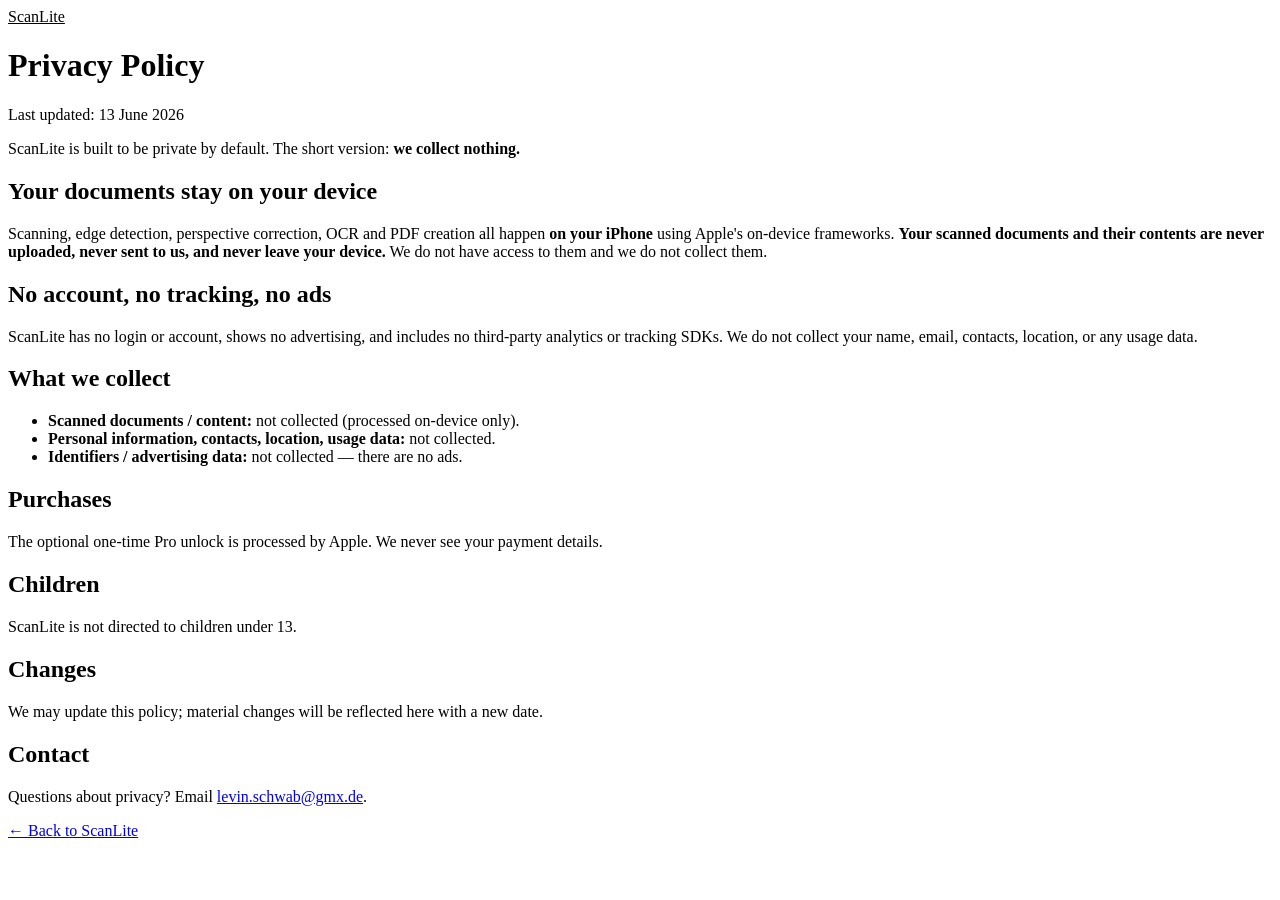
==== web/privacy/index.html @ b82f112b "v1.0 = no-ads, privacy-first Removed the AdMob path for a clean, ship-tonight v1.0: - deleted Ads/ (" ====
<!DOCTYPE html>
<html lang="en">
<head>
  <meta charset="UTF-8" />
  <meta name="viewport" content="width=device-width, initial-scale=1.0" />
  <title>ScanLite — Privacy Policy</title>
  <link rel="stylesheet" href="/styles.css" />
</head>
<body>
  <div class="wrap">
    <header class="nav"><a class="brand" href="/" style="color:inherit">ScanLite</a></header>
    <main class="legal">
      <h1>Privacy Policy</h1>
      <p class="updated">Last updated: 13 June 2026</p>

      <p>ScanLite is built to be private by default. The short version: <strong>we collect nothing.</strong></p>

      <h2>Your documents stay on your device</h2>
      <p>Scanning, edge detection, perspective correction, OCR and PDF creation all happen <strong>on your iPhone</strong> using Apple's on-device frameworks. <strong>Your scanned documents and their contents are never uploaded, never sent to us, and never leave your device.</strong> We do not have access to them and we do not collect them.</p>

      <h2>No account, no tracking, no ads</h2>
      <p>ScanLite has no login or account, shows no advertising, and includes no third-party analytics or tracking SDKs. We do not collect your name, email, contacts, location, or any usage data.</p>

      <h2>What we collect</h2>
      <ul>
        <li><strong>Scanned documents / content:</strong> not collected (processed on-device only).</li>
        <li><strong>Personal information, contacts, location, usage data:</strong> not collected.</li>
        <li><strong>Identifiers / advertising data:</strong> not collected — there are no ads.</li>
      </ul>

      <h2>Purchases</h2>
      <p>The optional one-time Pro unlock is processed by Apple. We never see your payment details.</p>

      <h2>Children</h2>
      <p>ScanLite is not directed to children under 13.</p>

      <h2>Changes</h2>
      <p>We may update this policy; material changes will be reflected here with a new date.</p>

      <h2>Contact</h2>
      <p>Questions about privacy? Email <a href="mailto:levin.schwab@gmx.de">levin.schwab@gmx.de</a>.</p>

      <p><a href="/">← Back to ScanLite</a></p>
    </main>
  </div>
</body>
</html>
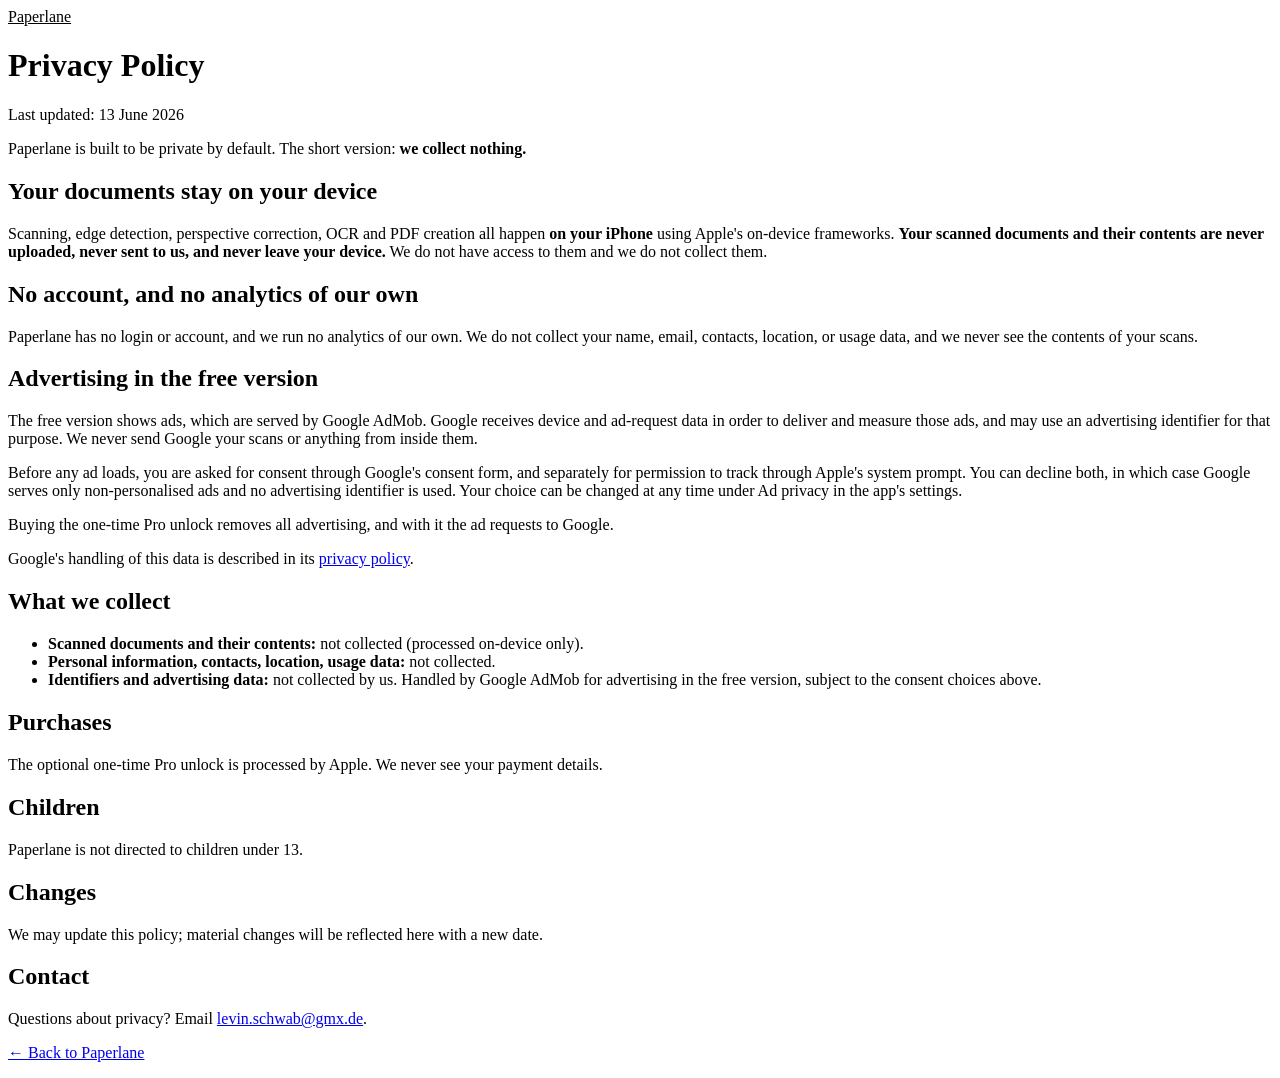
==== commit 36241316: "Rename the app to Paperlane and tell the truth about the ads The app is renamed from ScanLite to Pap" ====
--- a/web/privacy/index.html
+++ b/web/privacy/index.html
@@ -3,36 +3,42 @@
 <head>
   <meta charset="UTF-8" />
   <meta name="viewport" content="width=device-width, initial-scale=1.0" />
-  <title>ScanLite — Privacy Policy</title>
+  <title>Paperlane — Privacy Policy</title>
   <link rel="stylesheet" href="/styles.css" />
 </head>
 <body>
   <div class="wrap">
-    <header class="nav"><a class="brand" href="/" style="color:inherit">ScanLite</a></header>
+    <header class="nav"><a class="brand" href="/" style="color:inherit">Paperlane</a></header>
     <main class="legal">
       <h1>Privacy Policy</h1>
       <p class="updated">Last updated: 13 June 2026</p>
 
-      <p>ScanLite is built to be private by default. The short version: <strong>we collect nothing.</strong></p>
+      <p>Paperlane is built to be private by default. The short version: <strong>we collect nothing.</strong></p>
 
       <h2>Your documents stay on your device</h2>
       <p>Scanning, edge detection, perspective correction, OCR and PDF creation all happen <strong>on your iPhone</strong> using Apple's on-device frameworks. <strong>Your scanned documents and their contents are never uploaded, never sent to us, and never leave your device.</strong> We do not have access to them and we do not collect them.</p>
 
-      <h2>No account, no tracking, no ads</h2>
-      <p>ScanLite has no login or account, shows no advertising, and includes no third-party analytics or tracking SDKs. We do not collect your name, email, contacts, location, or any usage data.</p>
+      <h2>No account, and no analytics of our own</h2>
+      <p>Paperlane has no login or account, and we run no analytics of our own. We do not collect your name, email, contacts, location, or usage data, and we never see the contents of your scans.</p>
+
+      <h2>Advertising in the free version</h2>
+      <p>The free version shows ads, which are served by Google AdMob. Google receives device and ad-request data in order to deliver and measure those ads, and may use an advertising identifier for that purpose. We never send Google your scans or anything from inside them.</p>
+      <p>Before any ad loads, you are asked for consent through Google's consent form, and separately for permission to track through Apple's system prompt. You can decline both, in which case Google serves only non-personalised ads and no advertising identifier is used. Your choice can be changed at any time under Ad privacy in the app's settings.</p>
+      <p>Buying the one-time Pro unlock removes all advertising, and with it the ad requests to Google.</p>
+      <p>Google's handling of this data is described in its <a href="https://business.safety.google/privacy/">privacy policy</a>.</p>
 
       <h2>What we collect</h2>
       <ul>
-        <li><strong>Scanned documents / content:</strong> not collected (processed on-device only).</li>
+        <li><strong>Scanned documents and their contents:</strong> not collected (processed on-device only).</li>
         <li><strong>Personal information, contacts, location, usage data:</strong> not collected.</li>
-        <li><strong>Identifiers / advertising data:</strong> not collected — there are no ads.</li>
+        <li><strong>Identifiers and advertising data:</strong> not collected by us. Handled by Google AdMob for advertising in the free version, subject to the consent choices above.</li>
       </ul>
 
       <h2>Purchases</h2>
       <p>The optional one-time Pro unlock is processed by Apple. We never see your payment details.</p>
 
       <h2>Children</h2>
-      <p>ScanLite is not directed to children under 13.</p>
+      <p>Paperlane is not directed to children under 13.</p>
 
       <h2>Changes</h2>
       <p>We may update this policy; material changes will be reflected here with a new date.</p>
@@ -40,7 +46,7 @@
       <h2>Contact</h2>
       <p>Questions about privacy? Email <a href="mailto:levin.schwab@gmx.de">levin.schwab@gmx.de</a>.</p>
 
-      <p><a href="/">← Back to ScanLite</a></p>
+      <p><a href="/">← Back to Paperlane</a></p>
     </main>
   </div>
 </body>
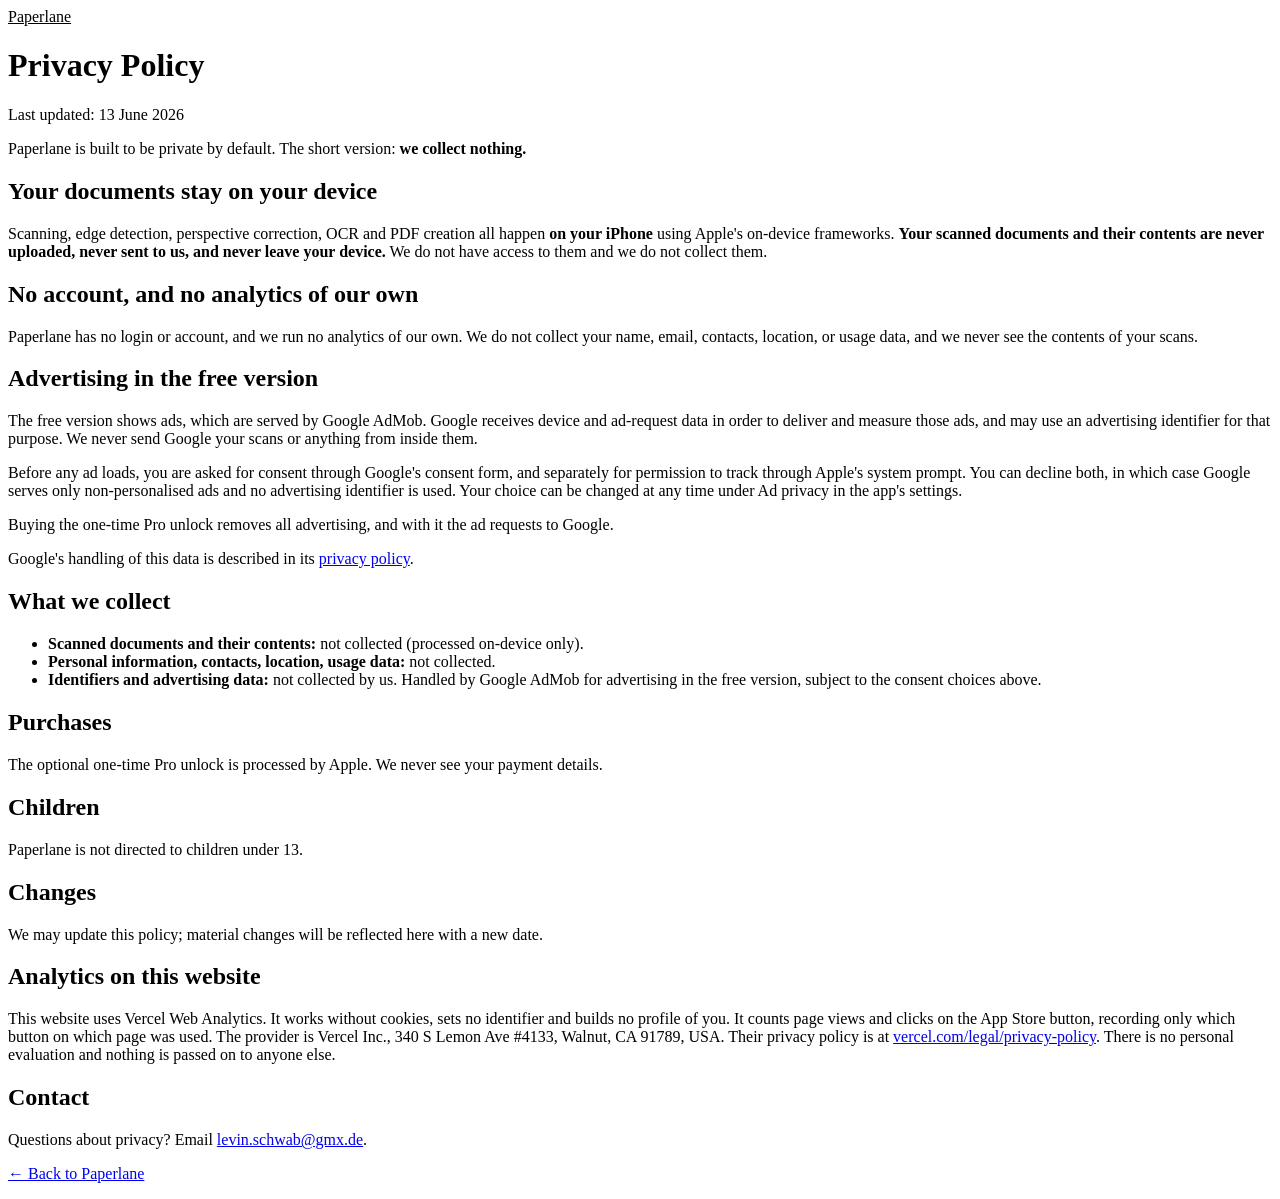
==== commit 246130bd: "Datenschutz: die Messung auf dieser Website offenlegen Seit die Marketingseiten Klicks auf den App-S" ====
--- a/web/privacy/index.html
+++ b/web/privacy/index.html
@@ -3,8 +3,29 @@
 <head>
   <meta charset="UTF-8" />
   <meta name="viewport" content="width=device-width, initial-scale=1.0" />
-  <title>Paperlane — Privacy Policy</title>
+  <title>Paperlane Privacy Policy</title>
+  <link rel="stylesheet" href="/aso-tokens.css" />
   <link rel="stylesheet" href="/styles.css" />
+<!-- aso:head:start -->
+<link rel="icon" href="/favicon.ico" sizes="any">
+<link rel="icon" type="image/png" sizes="32x32" href="/favicon-32.png">
+<link rel="icon" type="image/png" sizes="16x16" href="/favicon-16.png">
+<link rel="apple-touch-icon" sizes="180x180" href="/apple-touch-icon.png">
+<link rel="manifest" href="/site.webmanifest">
+<meta name="theme-color" content="#B04028">
+<meta name="apple-itunes-app" content="app-id=6780053638, app-argument=https://getscanlite.vercel.app/privacy">
+<link rel="canonical" href="https://getscanlite.vercel.app/privacy">
+<meta property="og:type" content="website">
+<meta property="og:site_name" content="Paperlane">
+<meta property="og:url" content="https://getscanlite.vercel.app/privacy">
+<meta property="og:image" content="https://getscanlite.vercel.app/og-image.png">
+<meta property="og:image:width" content="1200">
+<meta property="og:image:height" content="630">
+<meta property="og:image:alt" content="Paperlane: Scan to PDF on the App Store">
+<meta name="twitter:card" content="summary_large_image">
+<meta name="twitter:image" content="https://getscanlite.vercel.app/og-image.png">
+<meta name="robots" content="index, follow, max-image-preview:large, max-snippet:-1">
+<!-- aso:head:end -->
 </head>
 <body>
   <div class="wrap">
@@ -43,6 +64,8 @@
       <h2>Changes</h2>
       <p>We may update this policy; material changes will be reflected here with a new date.</p>
 
+      <h2>Analytics on this website</h2>
+      <p>This website uses Vercel Web Analytics. It works without cookies, sets no identifier and builds no profile of you. It counts page views and clicks on the App Store button, recording only which button on which page was used. The provider is Vercel Inc., 340 S Lemon Ave #4133, Walnut, CA 91789, USA. Their privacy policy is at <a href="https://vercel.com/legal/privacy-policy" rel="noopener noreferrer" target="_blank">vercel.com/legal/privacy-policy</a>. There is no personal evaluation and nothing is passed on to anyone else.</p>
       <h2>Contact</h2>
       <p>Questions about privacy? Email <a href="mailto:levin.schwab@gmx.de">levin.schwab@gmx.de</a>.</p>
 
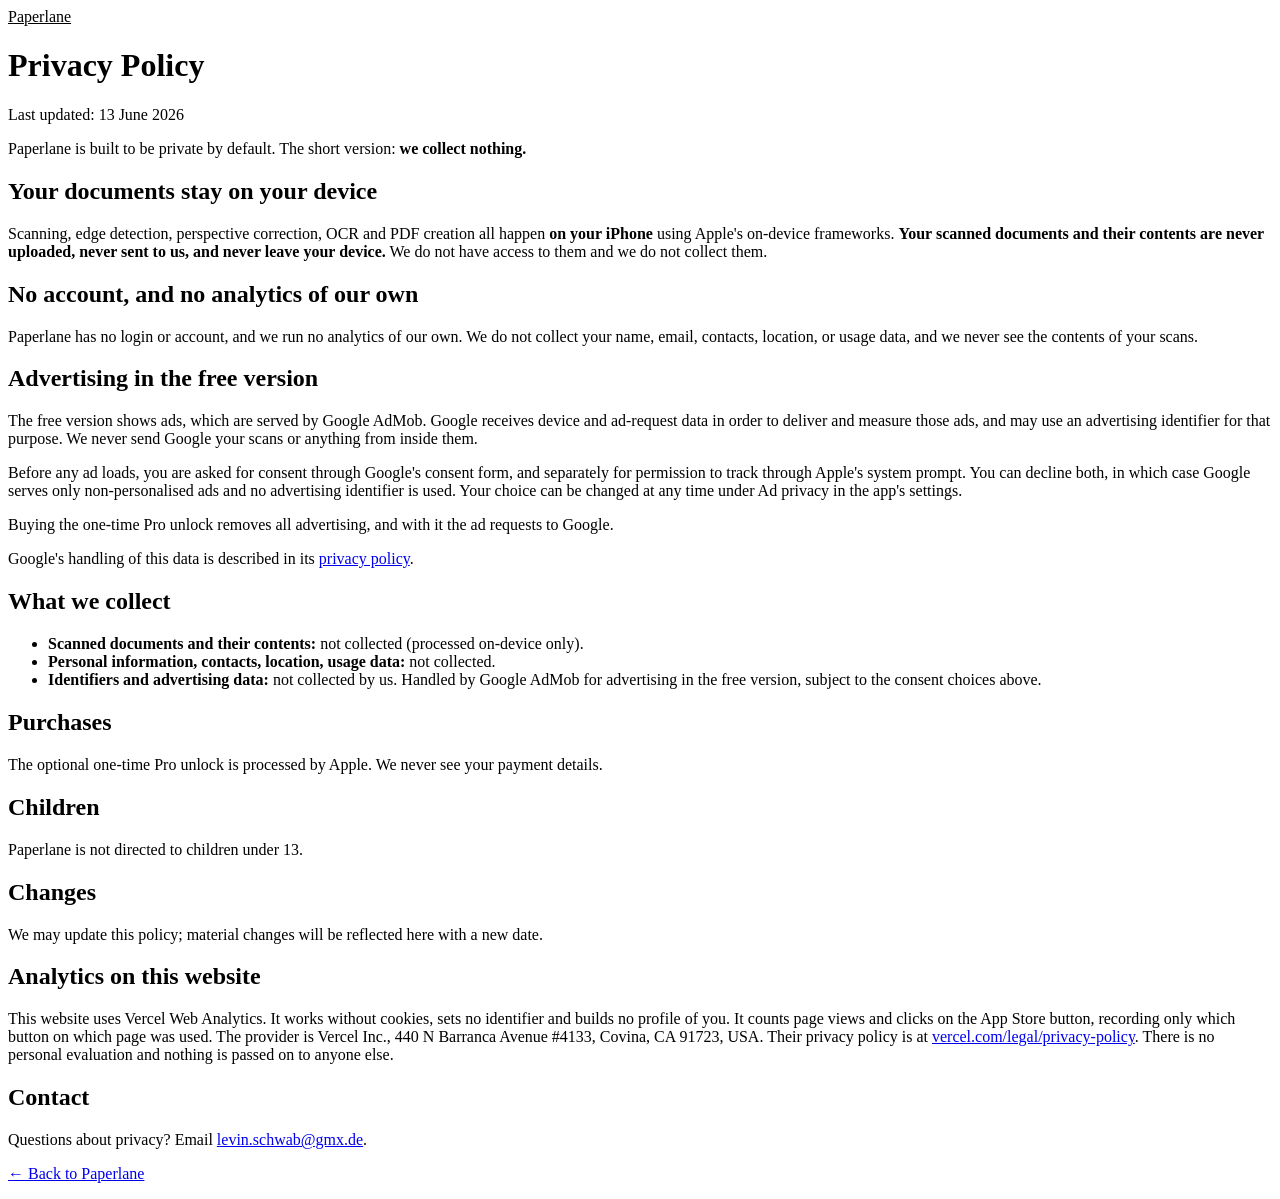
==== commit dec6a648: "Vercels Anschrift berichtigen Die Anschrift in den Datenschutzerklaerungen stammte aus meinem Auftra" ====
--- a/web/privacy/index.html
+++ b/web/privacy/index.html
@@ -65,7 +65,7 @@
       <p>We may update this policy; material changes will be reflected here with a new date.</p>
 
       <h2>Analytics on this website</h2>
-      <p>This website uses Vercel Web Analytics. It works without cookies, sets no identifier and builds no profile of you. It counts page views and clicks on the App Store button, recording only which button on which page was used. The provider is Vercel Inc., 340 S Lemon Ave #4133, Walnut, CA 91789, USA. Their privacy policy is at <a href="https://vercel.com/legal/privacy-policy" rel="noopener noreferrer" target="_blank">vercel.com/legal/privacy-policy</a>. There is no personal evaluation and nothing is passed on to anyone else.</p>
+      <p>This website uses Vercel Web Analytics. It works without cookies, sets no identifier and builds no profile of you. It counts page views and clicks on the App Store button, recording only which button on which page was used. The provider is Vercel Inc., 440 N Barranca Avenue #4133, Covina, CA 91723, USA. Their privacy policy is at <a href="https://vercel.com/legal/privacy-policy" rel="noopener noreferrer" target="_blank">vercel.com/legal/privacy-policy</a>. There is no personal evaluation and nothing is passed on to anyone else.</p>
       <h2>Contact</h2>
       <p>Questions about privacy? Email <a href="mailto:levin.schwab@gmx.de">levin.schwab@gmx.de</a>.</p>
 
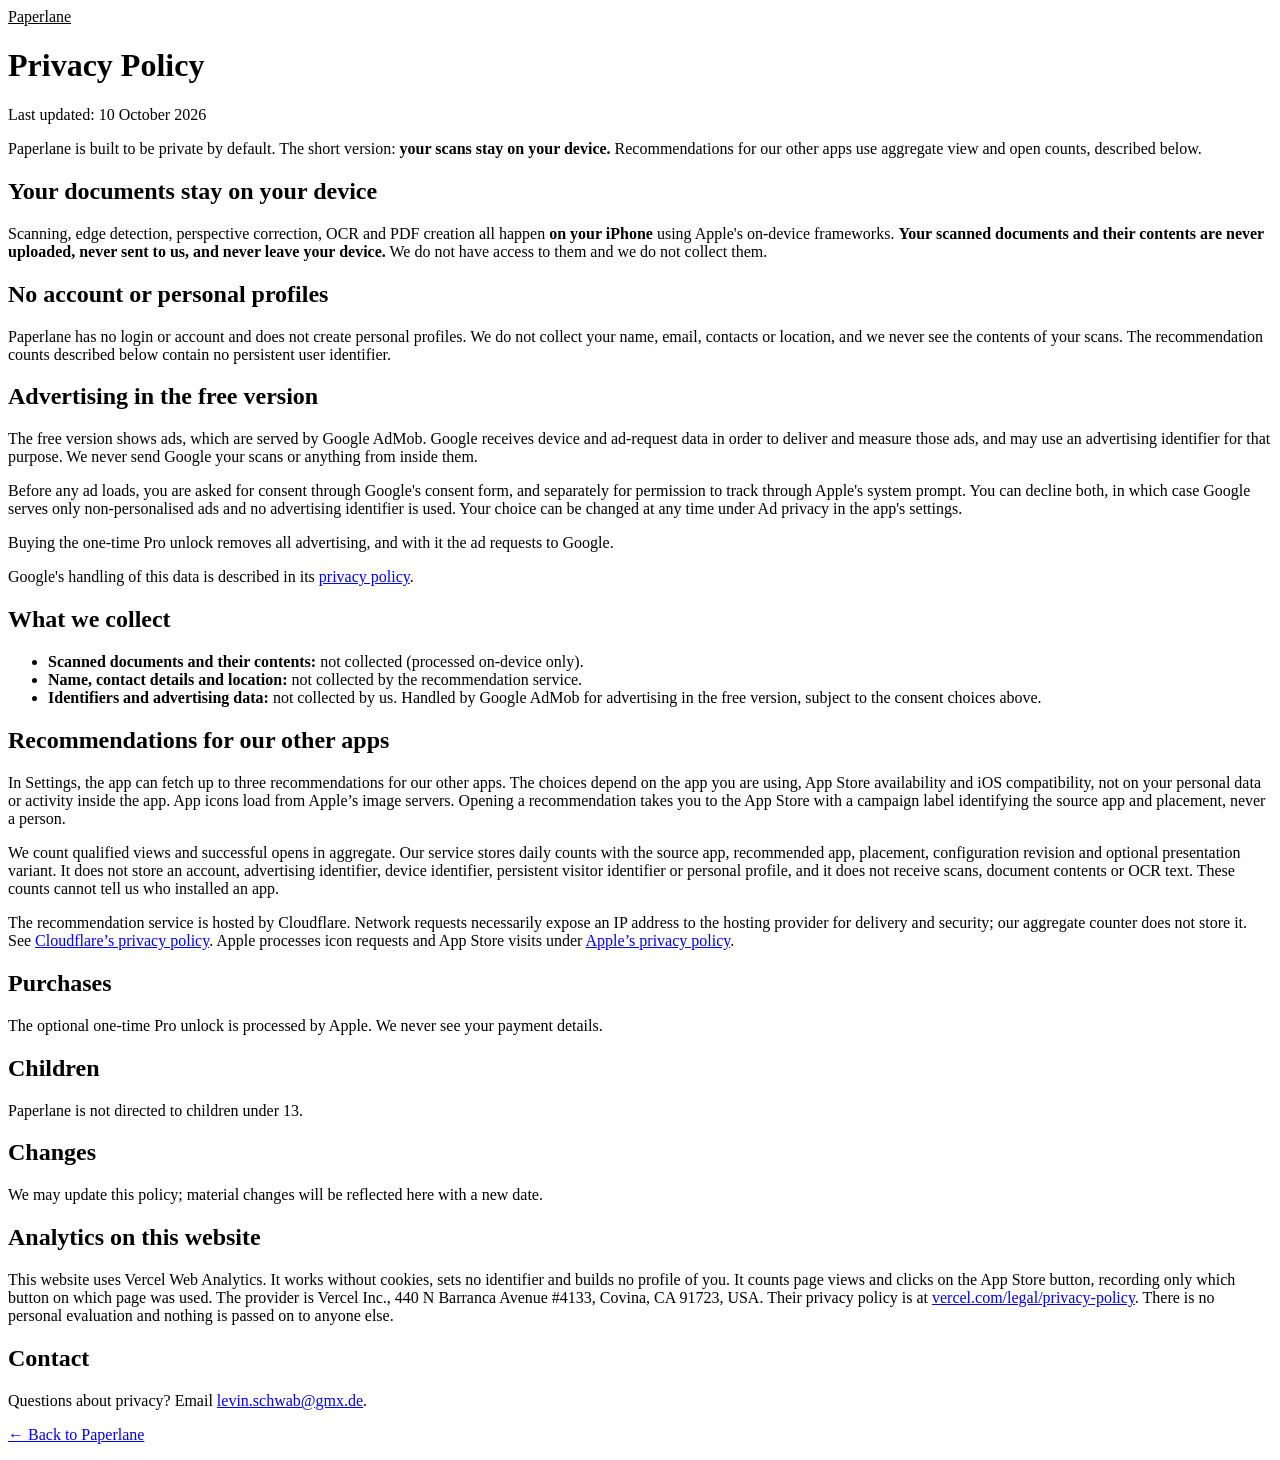
==== commit b231eaf6: "Integrate native cross-promotion settings and privacy disclosure" ====
--- a/web/privacy/index.html
+++ b/web/privacy/index.html
@@ -32,15 +32,15 @@
     <header class="nav"><a class="brand" href="/" style="color:inherit">Paperlane</a></header>
     <main class="legal">
       <h1>Privacy Policy</h1>
-      <p class="updated">Last updated: 13 June 2026</p>
+      <p class="updated">Last updated: 10 October 2026</p>
 
-      <p>Paperlane is built to be private by default. The short version: <strong>we collect nothing.</strong></p>
+      <p>Paperlane is built to be private by default. The short version: <strong>your scans stay on your device.</strong> Recommendations for our other apps use aggregate view and open counts, described below.</p>
 
       <h2>Your documents stay on your device</h2>
       <p>Scanning, edge detection, perspective correction, OCR and PDF creation all happen <strong>on your iPhone</strong> using Apple's on-device frameworks. <strong>Your scanned documents and their contents are never uploaded, never sent to us, and never leave your device.</strong> We do not have access to them and we do not collect them.</p>
 
-      <h2>No account, and no analytics of our own</h2>
-      <p>Paperlane has no login or account, and we run no analytics of our own. We do not collect your name, email, contacts, location, or usage data, and we never see the contents of your scans.</p>
+      <h2>No account or personal profiles</h2>
+      <p>Paperlane has no login or account and does not create personal profiles. We do not collect your name, email, contacts or location, and we never see the contents of your scans. The recommendation counts described below contain no persistent user identifier.</p>
 
       <h2>Advertising in the free version</h2>
       <p>The free version shows ads, which are served by Google AdMob. Google receives device and ad-request data in order to deliver and measure those ads, and may use an advertising identifier for that purpose. We never send Google your scans or anything from inside them.</p>
@@ -51,9 +51,14 @@
       <h2>What we collect</h2>
       <ul>
         <li><strong>Scanned documents and their contents:</strong> not collected (processed on-device only).</li>
-        <li><strong>Personal information, contacts, location, usage data:</strong> not collected.</li>
+        <li><strong>Name, contact details and location:</strong> not collected by the recommendation service.</li>
         <li><strong>Identifiers and advertising data:</strong> not collected by us. Handled by Google AdMob for advertising in the free version, subject to the consent choices above.</li>
       </ul>
+
+<h2>Recommendations for our other apps</h2>
+<p>In Settings, the app can fetch up to three recommendations for our other apps. The choices depend on the app you are using, App Store availability and iOS compatibility, not on your personal data or activity inside the app. App icons load from Apple’s image servers. Opening a recommendation takes you to the App Store with a campaign label identifying the source app and placement, never a person.</p>
+<p>We count qualified views and successful opens in aggregate. Our service stores daily counts with the source app, recommended app, placement, configuration revision and optional presentation variant. It does not store an account, advertising identifier, device identifier, persistent visitor identifier or personal profile, and it does not receive scans, document contents or OCR text. These counts cannot tell us who installed an app.</p>
+<p>The recommendation service is hosted by Cloudflare. Network requests necessarily expose an IP address to the hosting provider for delivery and security; our aggregate counter does not store it. See <a href="https://www.cloudflare.com/privacypolicy/" rel="noopener noreferrer" target="_blank">Cloudflare’s privacy policy</a>. Apple processes icon requests and App Store visits under <a href="https://www.apple.com/legal/privacy/" rel="noopener noreferrer" target="_blank">Apple’s privacy policy</a>.</p>
 
       <h2>Purchases</h2>
       <p>The optional one-time Pro unlock is processed by Apple. We never see your payment details.</p>
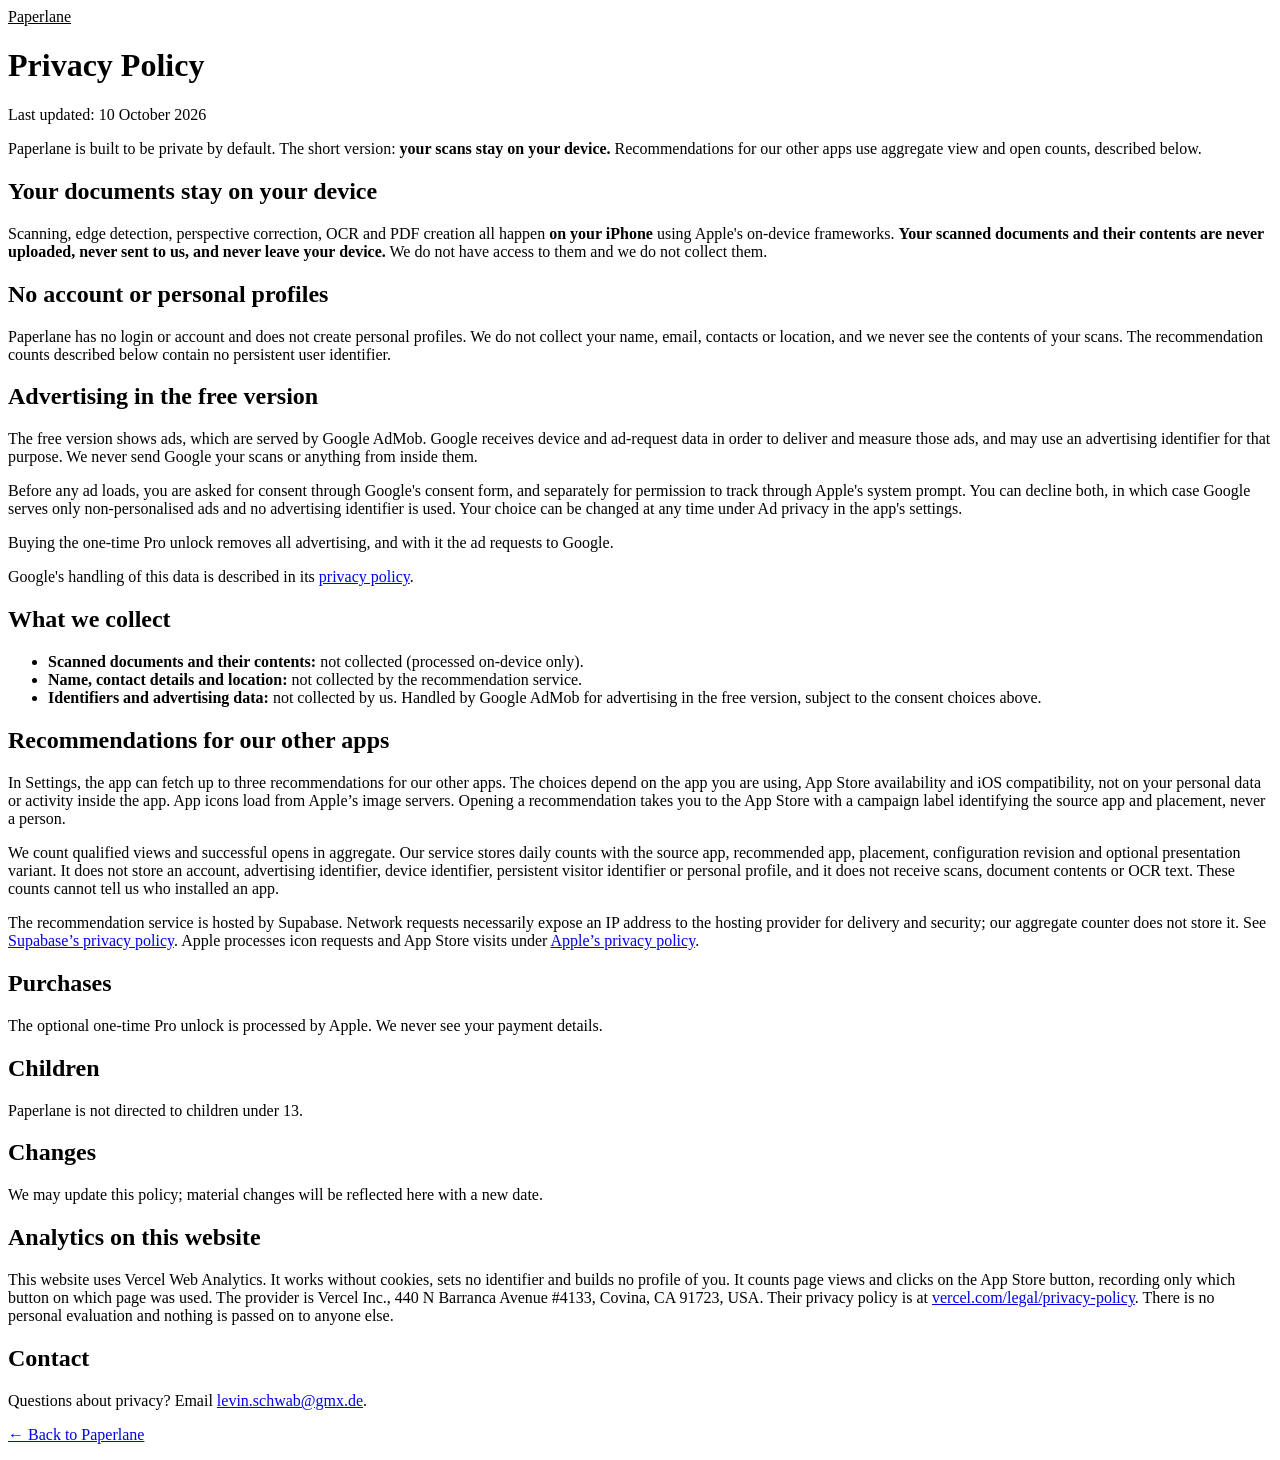
==== commit f9114c45: "Connect recommendations to isolated Supabase service" ====
--- a/web/privacy/index.html
+++ b/web/privacy/index.html
@@ -58,7 +58,7 @@
 <h2>Recommendations for our other apps</h2>
 <p>In Settings, the app can fetch up to three recommendations for our other apps. The choices depend on the app you are using, App Store availability and iOS compatibility, not on your personal data or activity inside the app. App icons load from Apple’s image servers. Opening a recommendation takes you to the App Store with a campaign label identifying the source app and placement, never a person.</p>
 <p>We count qualified views and successful opens in aggregate. Our service stores daily counts with the source app, recommended app, placement, configuration revision and optional presentation variant. It does not store an account, advertising identifier, device identifier, persistent visitor identifier or personal profile, and it does not receive scans, document contents or OCR text. These counts cannot tell us who installed an app.</p>
-<p>The recommendation service is hosted by Cloudflare. Network requests necessarily expose an IP address to the hosting provider for delivery and security; our aggregate counter does not store it. See <a href="https://www.cloudflare.com/privacypolicy/" rel="noopener noreferrer" target="_blank">Cloudflare’s privacy policy</a>. Apple processes icon requests and App Store visits under <a href="https://www.apple.com/legal/privacy/" rel="noopener noreferrer" target="_blank">Apple’s privacy policy</a>.</p>
+<p>The recommendation service is hosted by Supabase. Network requests necessarily expose an IP address to the hosting provider for delivery and security; our aggregate counter does not store it. See <a href="https://supabase.com/privacy" rel="noopener noreferrer" target="_blank">Supabase’s privacy policy</a>. Apple processes icon requests and App Store visits under <a href="https://www.apple.com/legal/privacy/" rel="noopener noreferrer" target="_blank">Apple’s privacy policy</a>.</p>
 
       <h2>Purchases</h2>
       <p>The optional one-time Pro unlock is processed by Apple. We never see your payment details.</p>
